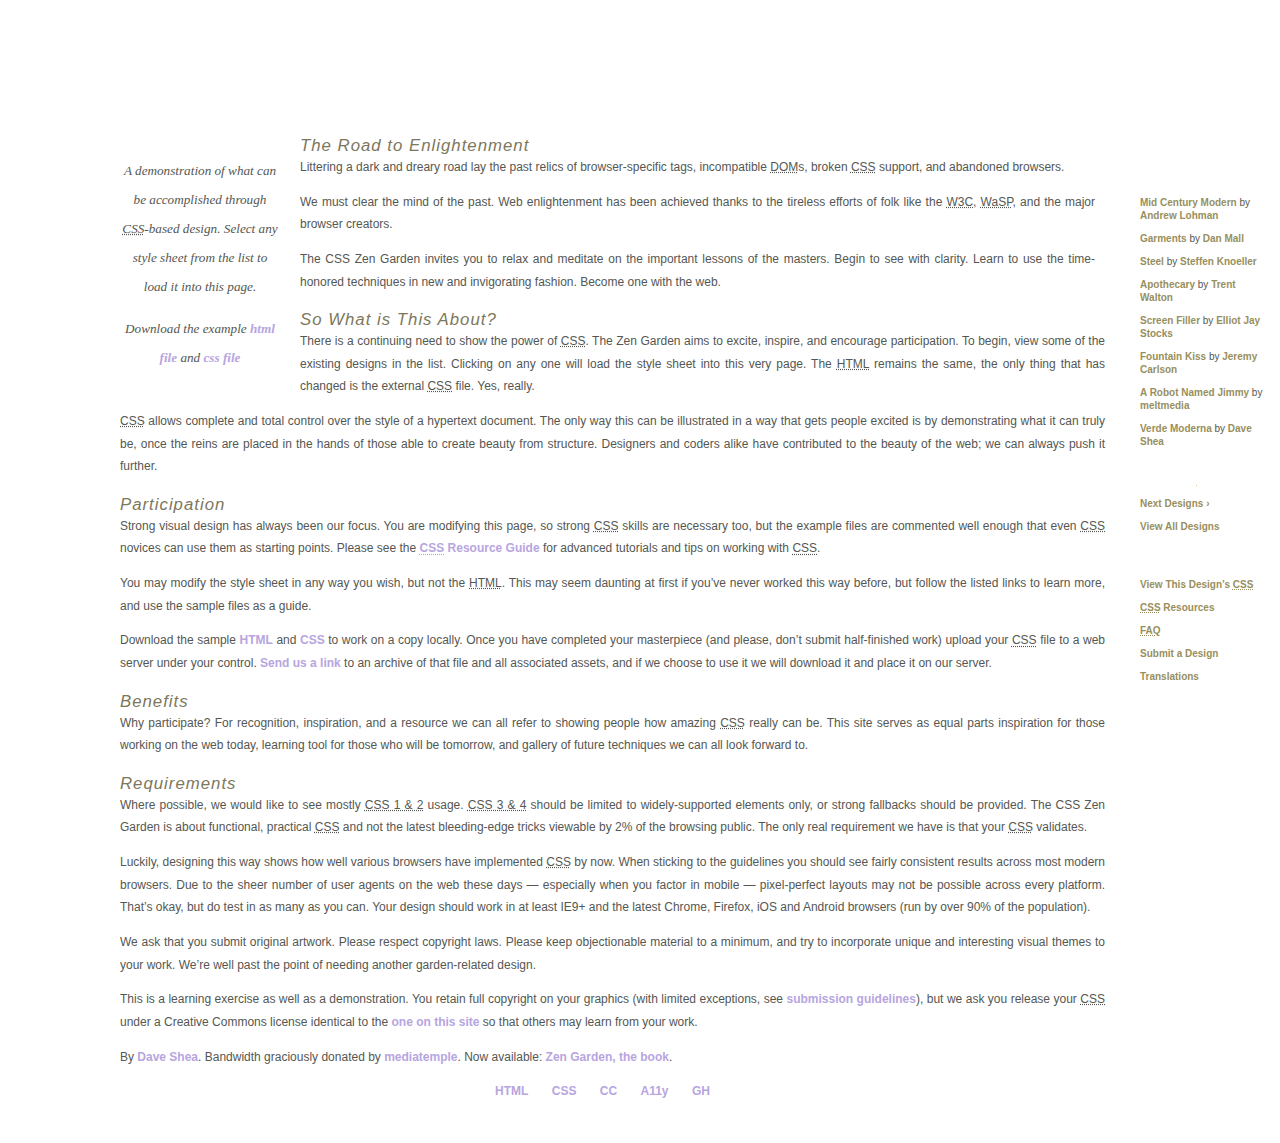
==== ZenGarden/index.html @ 21ae8e84 "add ZenGarden" ====
<!DOCTYPE html>
<html lang="en">
<head>
	<meta charset="utf-8">
	<title>CSS Zen Garden: The Beauty of CSS Design</title>

	<link rel="stylesheet" media="screen" href="style.css?v=8may2013">
	<link rel="alternate" type="application/rss+xml" title="RSS" href="http://www.csszengarden.com/zengarden.xml">

	<meta name="viewport" content="width=device-width, initial-scale=1.0">
	<meta name="author" content="Dave Shea">
	<meta name="description" content="A demonstration of what can be accomplished visually through CSS-based design.">
	<meta name="robots" content="all">


	<!--[if lt IE 9]>
	<script src="script/html5shiv.js"></script>
	<![endif]-->
</head>

<!--



	View source is a feature, not a bug. Thanks for your curiosity and
	interest in participating!

	Here are the submission guidelines for the new and improved csszengarden.com:

	- CSS3? Of course! Prefix for ALL browsers where necessary.
	- go responsive; test your layout at multiple screen sizes.
	- your browser testing baseline: IE9+, recent Chrome/Firefox/Safari, and iOS/Android
	- Graceful degradation is acceptable, and in fact highly encouraged.
	- use classes for styling. Don't use ids.
	- web fonts are cool, just make sure you have a license to share the files. Hosted 
	  services that are applied via the CSS file (ie. Google Fonts) will work fine, but
	  most that require custom HTML won't. TypeKit is supported, see the readme on this
	  page for usage instructions: https://github.com/mezzoblue/csszengarden.com/

	And a few tips on building your CSS file:

	- use :first-child, :last-child and :nth-child to get at non-classed elements
	- use ::before and ::after to create pseudo-elements for extra styling
	- use multiple background images to apply as many as you need to any element
	- use the Kellum Method for image replacement, if still needed. http://goo.gl/GXxdI
	- don't rely on the extra divs at the bottom. Use ::before and ::after instead.

		
-->

<body id="css-zen-garden">
<div class="page-wrapper">

	<section class="intro" id="zen-intro">
		<header role="banner">
			<h1>CSS Zen Garden</h1>
			<h2>The Beauty of <abbr title="Cascading Style Sheets">CSS</abbr> Design</h2>
		</header>

		<div class="summary" id="zen-summary" role="article">
			<p>A demonstration of what can be accomplished through <abbr title="Cascading Style Sheets">CSS</abbr>-based design. Select any style sheet from the list to load it into this page.</p>
			<p>Download the example <a href="/examples/index" title="This page's source HTML code, not to be modified.">html file</a> and <a href="/examples/style.css" title="This page's sample CSS, the file you may modify.">css file</a></p>
		</div>

		<div class="preamble" id="zen-preamble" role="article">
			<h3>The Road to Enlightenment</h3>
			<p>Littering a dark and dreary road lay the past relics of browser-specific tags, incompatible <abbr title="Document Object Model">DOM</abbr>s, broken <abbr title="Cascading Style Sheets">CSS</abbr> support, and abandoned browsers.</p>
			<p>We must clear the mind of the past. Web enlightenment has been achieved thanks to the tireless efforts of folk like the <abbr title="World Wide Web Consortium">W3C</abbr>, <abbr title="Web Standards Project">WaSP</abbr>, and the major browser creators.</p>
			<p>The CSS Zen Garden invites you to relax and meditate on the important lessons of the masters. Begin to see with clarity. Learn to use the time-honored techniques in new and invigorating fashion. Become one with the web.</p>
		</div>
	</section>

	<div class="main supporting" id="zen-supporting" role="main">
		<div class="explanation" id="zen-explanation" role="article">
			<h3>So What is This About?</h3>
			<p>There is a continuing need to show the power of <abbr title="Cascading Style Sheets">CSS</abbr>. The Zen Garden aims to excite, inspire, and encourage participation. To begin, view some of the existing designs in the list. Clicking on any one will load the style sheet into this very page. The <abbr title="HyperText Markup Language">HTML</abbr> remains the same, the only thing that has changed is the external <abbr title="Cascading Style Sheets">CSS</abbr> file. Yes, really.</p>
			<p><abbr title="Cascading Style Sheets">CSS</abbr> allows complete and total control over the style of a hypertext document. The only way this can be illustrated in a way that gets people excited is by demonstrating what it can truly be, once the reins are placed in the hands of those able to create beauty from structure. Designers and coders alike have contributed to the beauty of the web; we can always push it further.</p>
		</div>

		<div class="participation" id="zen-participation" role="article">
			<h3>Participation</h3>
			<p>Strong visual design has always been our focus. You are modifying this page, so strong <abbr title="Cascading Style Sheets">CSS</abbr> skills are necessary too, but the example files are commented well enough that even <abbr title="Cascading Style Sheets">CSS</abbr> novices can use them as starting points. Please see the <a href="http://www.mezzoblue.com/zengarden/resources/" title="A listing of CSS-related resources"><abbr title="Cascading Style Sheets">CSS</abbr> Resource Guide</a> for advanced tutorials and tips on working with <abbr title="Cascading Style Sheets">CSS</abbr>.</p>
			<p>You may modify the style sheet in any way you wish, but not the <abbr title="HyperText Markup Language">HTML</abbr>. This may seem daunting at first if you&#8217;ve never worked this way before, but follow the listed links to learn more, and use the sample files as a guide.</p>
			<p>Download the sample <a href="/examples/index" title="This page's source HTML code, not to be modified.">HTML</a> and <a href="/examples/style.css" title="This page's sample CSS, the file you may modify.">CSS</a> to work on a copy locally. Once you have completed your masterpiece (and please, don&#8217;t submit half-finished work) upload your <abbr title="Cascading Style Sheets">CSS</abbr> file to a web server under your control. <a href="http://www.mezzoblue.com/zengarden/submit/" title="Use the contact form to send us your CSS file">Send us a link</a> to an archive of that file and all associated assets, and if we choose to use it we will download it and place it on our server.</p>
		</div>

		<div class="benefits" id="zen-benefits" role="article">
			<h3>Benefits</h3>
			<p>Why participate? For recognition, inspiration, and a resource we can all refer to showing people how amazing <abbr title="Cascading Style Sheets">CSS</abbr> really can be. This site serves as equal parts inspiration for those working on the web today, learning tool for those who will be tomorrow, and gallery of future techniques we can all look forward to.</p>
		</div>

		<div class="requirements" id="zen-requirements" role="article">
			<h3>Requirements</h3>
			<p>Where possible, we would like to see mostly <abbr title="Cascading Style Sheets, levels 1 and 2">CSS 1 &amp; 2</abbr> usage. <abbr title="Cascading Style Sheets, levels 3 and 4">CSS 3 &amp; 4</abbr> should be limited to widely-supported elements only, or strong fallbacks should be provided. The CSS Zen Garden is about functional, practical <abbr title="Cascading Style Sheets">CSS</abbr> and not the latest bleeding-edge tricks viewable by 2% of the browsing public. The only real requirement we have is that your <abbr title="Cascading Style Sheets">CSS</abbr> validates.</p>
			<p>Luckily, designing this way shows how well various browsers have implemented <abbr title="Cascading Style Sheets">CSS</abbr> by now. When sticking to the guidelines you should see fairly consistent results across most modern browsers. Due to the sheer number of user agents on the web these days &#8212; especially when you factor in mobile &#8212; pixel-perfect layouts may not be possible across every platform. That&#8217;s okay, but do test in as many as you can. Your design should work in at least IE9+ and the latest Chrome, Firefox, iOS and Android browsers (run by over 90% of the population).</p>
			<p>We ask that you submit original artwork. Please respect copyright laws. Please keep objectionable material to a minimum, and try to incorporate unique and interesting visual themes to your work. We&#8217;re well past the point of needing another garden-related design.</p>
			<p>This is a learning exercise as well as a demonstration. You retain full copyright on your graphics (with limited exceptions, see <a href="http://www.mezzoblue.com/zengarden/submit/guidelines/">submission guidelines</a>), but we ask you release your <abbr title="Cascading Style Sheets">CSS</abbr> under a Creative Commons license identical to the <a href="http://creativecommons.org/licenses/by-nc-sa/3.0/" title="View the Zen Garden's license information.">one on this site</a> so that others may learn from your work.</p>
			<p role="contentinfo">By <a href="http://www.mezzoblue.com/">Dave Shea</a>. Bandwidth graciously donated by <a href="http://www.mediatemple.net/">mediatemple</a>. Now available: <a href="http://www.amazon.com/exec/obidos/ASIN/0321303474/mezzoblue-20/">Zen Garden, the book</a>.</p>
		</div>

		<footer>
			<a href="http://validator.w3.org/check/referer" title="Check the validity of this site&#8217;s HTML" class="zen-validate-html">HTML</a>
			<a href="http://jigsaw.w3.org/css-validator/check/referer" title="Check the validity of this site&#8217;s CSS" class="zen-validate-css">CSS</a>
			<a href="http://creativecommons.org/licenses/by-nc-sa/3.0/" title="View the Creative Commons license of this site: Attribution-NonCommercial-ShareAlike." class="zen-license">CC</a>
			<a href="http://mezzoblue.com/zengarden/faq/#aaa" title="Read about the accessibility of this site" class="zen-accessibility">A11y</a>
			<a href="https://github.com/mezzoblue/csszengarden.com" title="Fork this site on Github" class="zen-github">GH</a>
		</footer>

	</div>


	<aside class="sidebar" role="complementary">
		<div class="wrapper">

			<div class="design-selection" id="design-selection">
				<h3 class="select">Select a Design:</h3>
				<nav role="navigation">
					<ul>
					<li>
						<a href="/221/" class="design-name">Mid Century Modern</a> by						<a href="http://andrewlohman.com/" class="designer-name">Andrew Lohman</a>
					</li>					<li>
						<a href="/220/" class="design-name">Garments</a> by						<a href="http://danielmall.com/" class="designer-name">Dan Mall</a>
					</li>					<li>
						<a href="/219/" class="design-name">Steel</a> by						<a href="http://steffen-knoeller.de" class="designer-name">Steffen Knoeller</a>
					</li>					<li>
						<a href="/218/" class="design-name">Apothecary</a> by						<a href="http://trentwalton.com" class="designer-name">Trent Walton</a>
					</li>					<li>
						<a href="/217/" class="design-name">Screen Filler</a> by						<a href="http://elliotjaystocks.com/" class="designer-name">Elliot Jay Stocks</a>
					</li>					<li>
						<a href="/216/" class="design-name">Fountain Kiss</a> by						<a href="http://jeremycarlson.com" class="designer-name">Jeremy Carlson</a>
					</li>					<li>
						<a href="/215/" class="design-name">A Robot Named Jimmy</a> by						<a href="http://meltmedia.com/" class="designer-name">meltmedia</a>
					</li>					<li>
						<a href="/214/" class="design-name">Verde Moderna</a> by						<a href="http://www.mezzoblue.com/" class="designer-name">Dave Shea</a>
					</li>					</ul>
				</nav>
			</div>

			<div class="design-archives" id="design-archives">
				<h3 class="archives">Archives:</h3>
				<nav role="navigation">
					<ul>
						<li class="next">
							<a href="/214/page1">
								Next Designs <span class="indicator">&rsaquo;</span>
							</a>
						</li>
						<li class="viewall">
							<a href="http://www.mezzoblue.com/zengarden/alldesigns/" title="View every submission to the Zen Garden.">
								View All Designs							</a>
						</li>
					</ul>
				</nav>
			</div>

			<div class="zen-resources" id="zen-resources">
				<h3 class="resources">Resources:</h3>
				<ul>
					<li class="view-css">
						<a href="style.css" title="View the source CSS file of the currently-viewed design.">
							View This Design&#8217;s <abbr title="Cascading Style Sheets">CSS</abbr>						</a>
					</li>
					<li class="css-resources">
						<a href="http://www.mezzoblue.com/zengarden/resources/" title="Links to great sites with information on using CSS.">
							<abbr title="Cascading Style Sheets">CSS</abbr> Resources						</a>
					</li>
					<li class="zen-faq">
						<a href="http://www.mezzoblue.com/zengarden/faq/" title="A list of Frequently Asked Questions about the Zen Garden.">
							<abbr title="Frequently Asked Questions">FAQ</abbr>						</a>
					</li>
					<li class="zen-submit">
						<a href="http://www.mezzoblue.com/zengarden/submit/" title="Send in your own CSS file.">
							Submit a Design						</a>
					</li>
					<li class="zen-translations">
						<a href="http://www.mezzoblue.com/zengarden/translations/" title="View translated versions of this page.">
							Translations						</a>
					</li>
				</ul>
			</div>
		</div>
	</aside>


</div>

<!--

	These superfluous divs/spans were originally provided as catch-alls to add extra imagery.
	These days we have full ::before and ::after support, favour using those instead.
	These only remain for historical design compatibility. They might go away one day.
		
-->
<div class="extra1" role="presentation"></div><div class="extra2" role="presentation"></div><div class="extra3" role="presentation"></div>
<div class="extra4" role="presentation"></div><div class="extra5" role="presentation"></div><div class="extra6" role="presentation"></div>

</body>
</html>
---- ZenGarden/style.css ----
/* css Zen Garden default style v1.02 */
/* css released under Creative Commons License - http://creativecommons.org/licenses/by-nc-sa/1.0/  */

/* This file based on 'Tranquille' by Dave Shea */
/* You may use this file as a foundation for any new work, but you may find it easier to start from scratch. */
/* Not all elements are defined in this file, so you'll most likely want to refer to the xhtml as well. */

/* Your images should be linked as if the CSS file sits in the same folder as the images. ie. no paths. */


/* basic elements */
html {
	margin: 0;
	padding: 0;
	}
body { 
	font: 75% georgia, sans-serif;
	line-height: 1.88889;
	color: #555753; 
	background: #fff url(http://csszengarden.com/001/blossoms.jpg) no-repeat bottom right; 
	margin: 0; 
	padding: 0;
	}
p { 
	margin-top: 0; 
	text-align: justify;
	}
h3 { 
	font: italic normal 1.4em georgia, sans-serif;
	letter-spacing: 1px; 
	margin-bottom: 0; 
	color: #7D775C;
	}
a:link { 
	font-weight: bold; 
	text-decoration: none; 
	color: #B7A5DF;
	}
a:visited { 
	font-weight: bold; 
	text-decoration: none; 
	color: #D4CDDC;
	}
a:hover, a:focus, a:active { 
	text-decoration: underline; 
	color: #9685BA;
	}
abbr {
	border-bottom: none;
	}


/* specific divs */
.page-wrapper { 
	background: url(http://csszengarden.com/001/zen-bg.jpg) no-repeat top left; 
	padding: 0 175px 0 110px;  
	margin: 0; 
	position: relative;
	}

.intro { 
	min-width: 470px;
	width: 100%;
	}

header h1 { 
	background: transparent url(http://csszengarden.com/001/h1.gif) no-repeat top left;
	margin-top: 10px;
	display: block;
	width: 219px;
	height: 87px;
	float: left;

	text-indent: 100%;
	white-space: nowrap;
	overflow: hidden;
	}
header h2 { 
	background: transparent url(http://csszengarden.com/001/h2.gif) no-repeat top left; 
	margin-top: 58px; 
	margin-bottom: 40px; 
	width: 200px; 
	height: 18px; 
	float: right;

	text-indent: 100%;
	white-space: nowrap;
	overflow: hidden;
	}
header {
	padding-top: 20px;
	height: 87px;
}

.summary {
	clear: both; 
	margin: 20px 20px 20px 10px; 
	width: 160px; 
	float: left;
	}
.summary p {
	font: italic 1.1em/2.2 georgia; 
	text-align: center;
	}

.preamble {
	clear: right; 
	padding: 0px 10px 0 10px;
	}
.supporting {	
	padding-left: 10px; 
	margin-bottom: 40px;
	}

footer { 
	text-align: center; 
	}
footer a:link, footer a:visited { 
	margin-right: 20px; 
	}

.sidebar {
	margin-left: 600px; 
	position: absolute; 
	top: 0; 
	right: 0;
	}
.sidebar .wrapper { 
	font: 10px verdana, sans-serif; 
	background: transparent url(http://csszengarden.com/001/paper-bg.jpg) top left repeat-y; 
	padding: 10px; 
	margin-top: 150px; 
	width: 130px; 
	}
.sidebar h3.select { 
	background: transparent url(http://csszengarden.com/001/h3.gif) no-repeat top left; 
	margin: 10px 0 5px 0; 
	width: 97px; 
	height: 16px; 

	text-indent: 100%;
	white-space: nowrap;
	overflow: hidden;
	}
.sidebar h3.archives { 
	background: transparent url(http://csszengarden.com/001/h5.gif) no-repeat top left; 
	margin: 25px 0 5px 0; 
	width:57px; 
	height: 14px; 

	text-indent: 100%;
	white-space: nowrap;
	overflow: hidden;
	}
.sidebar h3.resources { 
	background: transparent url(http://csszengarden.com/001/h6.gif) no-repeat top left; 
	margin: 25px 0 5px 0; 
	width:63px; 
	height: 10px; 

	text-indent: 100%;
	white-space: nowrap;
	overflow: hidden;
	}


.sidebar ul {
	margin: 0;
	padding: 0;
	}
.sidebar li {
	line-height: 1.3em; 
	background: transparent url(http://csszengarden.com/001/cr1.gif) no-repeat top center; 
	display: block; 
	padding-top: 5px; 
	margin-bottom: 5px;
	list-style-type: none;
	}
.sidebar li a:link {
	color: #988F5E;
	}
.sidebar li a:visited {
	color: #B3AE94;
	}


.extra1 {
	background: transparent url(http://csszengarden.com/001/cr2.gif) top left no-repeat; 
	position: absolute; 
	top: 40px; 
	right: 0; 
	width: 148px; 
	height: 110px;
	}
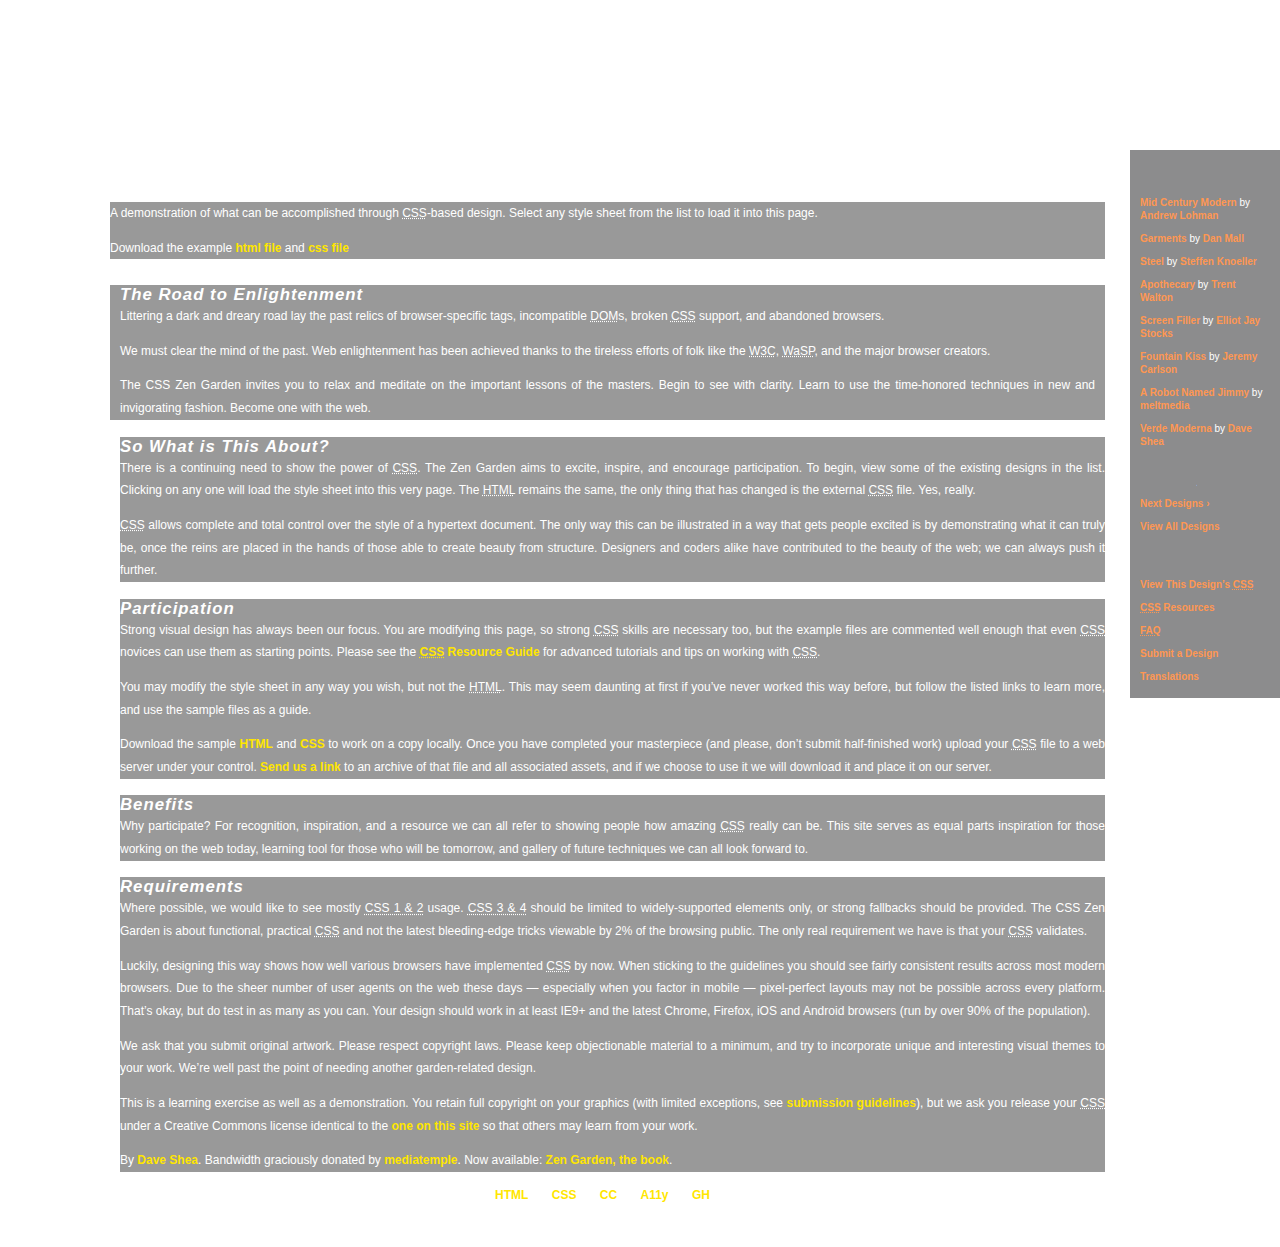
==== commit a90098e4: "update css" ====
--- a/ZenGarden/index.html
+++ b/ZenGarden/index.html
@@ -49,150 +49,151 @@
 -->
 
 <body id="css-zen-garden">
-<div class="page-wrapper">
+<div id="bg">
+	<div class="page-wrapper">
 
-	<section class="intro" id="zen-intro">
-		<header role="banner">
-			<h1>CSS Zen Garden</h1>
-			<h2>The Beauty of <abbr title="Cascading Style Sheets">CSS</abbr> Design</h2>
-		</header>
+		<section class="intro" id="zen-intro">
+			<header role="banner">
+				<h1>CSS Zen Garden</h1>
+				<h2>The Beauty of <abbr title="Cascading Style Sheets">CSS</abbr> Design</h2>
+			</header>
 
-		<div class="summary" id="zen-summary" role="article">
-			<p>A demonstration of what can be accomplished through <abbr title="Cascading Style Sheets">CSS</abbr>-based design. Select any style sheet from the list to load it into this page.</p>
-			<p>Download the example <a href="/examples/index" title="This page's source HTML code, not to be modified.">html file</a> and <a href="/examples/style.css" title="This page's sample CSS, the file you may modify.">css file</a></p>
+			<div class="summary" id="zen-summary" role="article">
+				<p>A demonstration of what can be accomplished through <abbr title="Cascading Style Sheets">CSS</abbr>-based design. Select any style sheet from the list to load it into this page.</p>
+				<p>Download the example <a href="/examples/index" title="This page's source HTML code, not to be modified.">html file</a> and <a href="/examples/style.css" title="This page's sample CSS, the file you may modify.">css file</a></p>
+			</div>
+
+			<div class="preamble" id="zen-preamble" role="article">
+				<h3>The Road to Enlightenment</h3>
+				<p>Littering a dark and dreary road lay the past relics of browser-specific tags, incompatible <abbr title="Document Object Model">DOM</abbr>s, broken <abbr title="Cascading Style Sheets">CSS</abbr> support, and abandoned browsers.</p>
+				<p>We must clear the mind of the past. Web enlightenment has been achieved thanks to the tireless efforts of folk like the <abbr title="World Wide Web Consortium">W3C</abbr>, <abbr title="Web Standards Project">WaSP</abbr>, and the major browser creators.</p>
+				<p>The CSS Zen Garden invites you to relax and meditate on the important lessons of the masters. Begin to see with clarity. Learn to use the time-honored techniques in new and invigorating fashion. Become one with the web.</p>
+			</div>
+		</section>
+
+		<div class="main supporting" id="zen-supporting" role="main">
+			<div class="explanation" id="zen-explanation" role="article">
+				<h3>So What is This About?</h3>
+				<p>There is a continuing need to show the power of <abbr title="Cascading Style Sheets">CSS</abbr>. The Zen Garden aims to excite, inspire, and encourage participation. To begin, view some of the existing designs in the list. Clicking on any one will load the style sheet into this very page. The <abbr title="HyperText Markup Language">HTML</abbr> remains the same, the only thing that has changed is the external <abbr title="Cascading Style Sheets">CSS</abbr> file. Yes, really.</p>
+				<p><abbr title="Cascading Style Sheets">CSS</abbr> allows complete and total control over the style of a hypertext document. The only way this can be illustrated in a way that gets people excited is by demonstrating what it can truly be, once the reins are placed in the hands of those able to create beauty from structure. Designers and coders alike have contributed to the beauty of the web; we can always push it further.</p>
+			</div>
+
+			<div class="participation" id="zen-participation" role="article">
+				<h3>Participation</h3>
+				<p>Strong visual design has always been our focus. You are modifying this page, so strong <abbr title="Cascading Style Sheets">CSS</abbr> skills are necessary too, but the example files are commented well enough that even <abbr title="Cascading Style Sheets">CSS</abbr> novices can use them as starting points. Please see the <a href="http://www.mezzoblue.com/zengarden/resources/" title="A listing of CSS-related resources"><abbr title="Cascading Style Sheets">CSS</abbr> Resource Guide</a> for advanced tutorials and tips on working with <abbr title="Cascading Style Sheets">CSS</abbr>.</p>
+				<p>You may modify the style sheet in any way you wish, but not the <abbr title="HyperText Markup Language">HTML</abbr>. This may seem daunting at first if you&#8217;ve never worked this way before, but follow the listed links to learn more, and use the sample files as a guide.</p>
+				<p>Download the sample <a href="/examples/index" title="This page's source HTML code, not to be modified.">HTML</a> and <a href="/examples/style.css" title="This page's sample CSS, the file you may modify.">CSS</a> to work on a copy locally. Once you have completed your masterpiece (and please, don&#8217;t submit half-finished work) upload your <abbr title="Cascading Style Sheets">CSS</abbr> file to a web server under your control. <a href="http://www.mezzoblue.com/zengarden/submit/" title="Use the contact form to send us your CSS file">Send us a link</a> to an archive of that file and all associated assets, and if we choose to use it we will download it and place it on our server.</p>
+			</div>
+
+			<div class="benefits" id="zen-benefits" role="article">
+				<h3>Benefits</h3>
+				<p>Why participate? For recognition, inspiration, and a resource we can all refer to showing people how amazing <abbr title="Cascading Style Sheets">CSS</abbr> really can be. This site serves as equal parts inspiration for those working on the web today, learning tool for those who will be tomorrow, and gallery of future techniques we can all look forward to.</p>
+			</div>
+
+			<div class="requirements" id="zen-requirements" role="article">
+				<h3>Requirements</h3>
+				<p>Where possible, we would like to see mostly <abbr title="Cascading Style Sheets, levels 1 and 2">CSS 1 &amp; 2</abbr> usage. <abbr title="Cascading Style Sheets, levels 3 and 4">CSS 3 &amp; 4</abbr> should be limited to widely-supported elements only, or strong fallbacks should be provided. The CSS Zen Garden is about functional, practical <abbr title="Cascading Style Sheets">CSS</abbr> and not the latest bleeding-edge tricks viewable by 2% of the browsing public. The only real requirement we have is that your <abbr title="Cascading Style Sheets">CSS</abbr> validates.</p>
+				<p>Luckily, designing this way shows how well various browsers have implemented <abbr title="Cascading Style Sheets">CSS</abbr> by now. When sticking to the guidelines you should see fairly consistent results across most modern browsers. Due to the sheer number of user agents on the web these days &#8212; especially when you factor in mobile &#8212; pixel-perfect layouts may not be possible across every platform. That&#8217;s okay, but do test in as many as you can. Your design should work in at least IE9+ and the latest Chrome, Firefox, iOS and Android browsers (run by over 90% of the population).</p>
+				<p>We ask that you submit original artwork. Please respect copyright laws. Please keep objectionable material to a minimum, and try to incorporate unique and interesting visual themes to your work. We&#8217;re well past the point of needing another garden-related design.</p>
+				<p>This is a learning exercise as well as a demonstration. You retain full copyright on your graphics (with limited exceptions, see <a href="http://www.mezzoblue.com/zengarden/submit/guidelines/">submission guidelines</a>), but we ask you release your <abbr title="Cascading Style Sheets">CSS</abbr> under a Creative Commons license identical to the <a href="http://creativecommons.org/licenses/by-nc-sa/3.0/" title="View the Zen Garden's license information.">one on this site</a> so that others may learn from your work.</p>
+				<p role="contentinfo">By <a href="http://www.mezzoblue.com/">Dave Shea</a>. Bandwidth graciously donated by <a href="http://www.mediatemple.net/">mediatemple</a>. Now available: <a href="http://www.amazon.com/exec/obidos/ASIN/0321303474/mezzoblue-20/">Zen Garden, the book</a>.</p>
+			</div>
+
+			<footer>
+				<a href="http://validator.w3.org/check/referer" title="Check the validity of this site&#8217;s HTML" class="zen-validate-html">HTML</a>
+				<a href="http://jigsaw.w3.org/css-validator/check/referer" title="Check the validity of this site&#8217;s CSS" class="zen-validate-css">CSS</a>
+				<a href="http://creativecommons.org/licenses/by-nc-sa/3.0/" title="View the Creative Commons license of this site: Attribution-NonCommercial-ShareAlike." class="zen-license">CC</a>
+				<a href="http://mezzoblue.com/zengarden/faq/#aaa" title="Read about the accessibility of this site" class="zen-accessibility">A11y</a>
+				<a href="https://github.com/mezzoblue/csszengarden.com" title="Fork this site on Github" class="zen-github">GH</a>
+			</footer>
+
 		</div>
 
-		<div class="preamble" id="zen-preamble" role="article">
-			<h3>The Road to Enlightenment</h3>
-			<p>Littering a dark and dreary road lay the past relics of browser-specific tags, incompatible <abbr title="Document Object Model">DOM</abbr>s, broken <abbr title="Cascading Style Sheets">CSS</abbr> support, and abandoned browsers.</p>
-			<p>We must clear the mind of the past. Web enlightenment has been achieved thanks to the tireless efforts of folk like the <abbr title="World Wide Web Consortium">W3C</abbr>, <abbr title="Web Standards Project">WaSP</abbr>, and the major browser creators.</p>
-			<p>The CSS Zen Garden invites you to relax and meditate on the important lessons of the masters. Begin to see with clarity. Learn to use the time-honored techniques in new and invigorating fashion. Become one with the web.</p>
-		</div>
-	</section>
 
-	<div class="main supporting" id="zen-supporting" role="main">
-		<div class="explanation" id="zen-explanation" role="article">
-			<h3>So What is This About?</h3>
-			<p>There is a continuing need to show the power of <abbr title="Cascading Style Sheets">CSS</abbr>. The Zen Garden aims to excite, inspire, and encourage participation. To begin, view some of the existing designs in the list. Clicking on any one will load the style sheet into this very page. The <abbr title="HyperText Markup Language">HTML</abbr> remains the same, the only thing that has changed is the external <abbr title="Cascading Style Sheets">CSS</abbr> file. Yes, really.</p>
-			<p><abbr title="Cascading Style Sheets">CSS</abbr> allows complete and total control over the style of a hypertext document. The only way this can be illustrated in a way that gets people excited is by demonstrating what it can truly be, once the reins are placed in the hands of those able to create beauty from structure. Designers and coders alike have contributed to the beauty of the web; we can always push it further.</p>
-		</div>
+		<aside class="sidebar" role="complementary">
+			<div class="wrapper">
 
-		<div class="participation" id="zen-participation" role="article">
-			<h3>Participation</h3>
-			<p>Strong visual design has always been our focus. You are modifying this page, so strong <abbr title="Cascading Style Sheets">CSS</abbr> skills are necessary too, but the example files are commented well enough that even <abbr title="Cascading Style Sheets">CSS</abbr> novices can use them as starting points. Please see the <a href="http://www.mezzoblue.com/zengarden/resources/" title="A listing of CSS-related resources"><abbr title="Cascading Style Sheets">CSS</abbr> Resource Guide</a> for advanced tutorials and tips on working with <abbr title="Cascading Style Sheets">CSS</abbr>.</p>
-			<p>You may modify the style sheet in any way you wish, but not the <abbr title="HyperText Markup Language">HTML</abbr>. This may seem daunting at first if you&#8217;ve never worked this way before, but follow the listed links to learn more, and use the sample files as a guide.</p>
-			<p>Download the sample <a href="/examples/index" title="This page's source HTML code, not to be modified.">HTML</a> and <a href="/examples/style.css" title="This page's sample CSS, the file you may modify.">CSS</a> to work on a copy locally. Once you have completed your masterpiece (and please, don&#8217;t submit half-finished work) upload your <abbr title="Cascading Style Sheets">CSS</abbr> file to a web server under your control. <a href="http://www.mezzoblue.com/zengarden/submit/" title="Use the contact form to send us your CSS file">Send us a link</a> to an archive of that file and all associated assets, and if we choose to use it we will download it and place it on our server.</p>
-		</div>
+				<div class="design-selection" id="design-selection">
+					<h3 class="select">Select a Design:</h3>
+					<nav role="navigation">
+						<ul>
+						<li>
+							<a href="/221/" class="design-name">Mid Century Modern</a> by						<a href="http://andrewlohman.com/" class="designer-name">Andrew Lohman</a>
+						</li>					<li>
+							<a href="/220/" class="design-name">Garments</a> by						<a href="http://danielmall.com/" class="designer-name">Dan Mall</a>
+						</li>					<li>
+							<a href="/219/" class="design-name">Steel</a> by						<a href="http://steffen-knoeller.de" class="designer-name">Steffen Knoeller</a>
+						</li>					<li>
+							<a href="/218/" class="design-name">Apothecary</a> by						<a href="http://trentwalton.com" class="designer-name">Trent Walton</a>
+						</li>					<li>
+							<a href="/217/" class="design-name">Screen Filler</a> by						<a href="http://elliotjaystocks.com/" class="designer-name">Elliot Jay Stocks</a>
+						</li>					<li>
+							<a href="/216/" class="design-name">Fountain Kiss</a> by						<a href="http://jeremycarlson.com" class="designer-name">Jeremy Carlson</a>
+						</li>					<li>
+							<a href="/215/" class="design-name">A Robot Named Jimmy</a> by						<a href="http://meltmedia.com/" class="designer-name">meltmedia</a>
+						</li>					<li>
+							<a href="/214/" class="design-name">Verde Moderna</a> by						<a href="http://www.mezzoblue.com/" class="designer-name">Dave Shea</a>
+						</li>					</ul>
+					</nav>
+				</div>
 
-		<div class="benefits" id="zen-benefits" role="article">
-			<h3>Benefits</h3>
-			<p>Why participate? For recognition, inspiration, and a resource we can all refer to showing people how amazing <abbr title="Cascading Style Sheets">CSS</abbr> really can be. This site serves as equal parts inspiration for those working on the web today, learning tool for those who will be tomorrow, and gallery of future techniques we can all look forward to.</p>
-		</div>
+				<div class="design-archives" id="design-archives">
+					<h3 class="archives">Archives:</h3>
+					<nav role="navigation">
+						<ul>
+							<li class="next">
+								<a href="/214/page1">
+									Next Designs <span class="indicator">&rsaquo;</span>
+								</a>
+							</li>
+							<li class="viewall">
+								<a href="http://www.mezzoblue.com/zengarden/alldesigns/" title="View every submission to the Zen Garden.">
+									View All Designs							</a>
+							</li>
+						</ul>
+					</nav>
+				</div>
 
-		<div class="requirements" id="zen-requirements" role="article">
-			<h3>Requirements</h3>
-			<p>Where possible, we would like to see mostly <abbr title="Cascading Style Sheets, levels 1 and 2">CSS 1 &amp; 2</abbr> usage. <abbr title="Cascading Style Sheets, levels 3 and 4">CSS 3 &amp; 4</abbr> should be limited to widely-supported elements only, or strong fallbacks should be provided. The CSS Zen Garden is about functional, practical <abbr title="Cascading Style Sheets">CSS</abbr> and not the latest bleeding-edge tricks viewable by 2% of the browsing public. The only real requirement we have is that your <abbr title="Cascading Style Sheets">CSS</abbr> validates.</p>
-			<p>Luckily, designing this way shows how well various browsers have implemented <abbr title="Cascading Style Sheets">CSS</abbr> by now. When sticking to the guidelines you should see fairly consistent results across most modern browsers. Due to the sheer number of user agents on the web these days &#8212; especially when you factor in mobile &#8212; pixel-perfect layouts may not be possible across every platform. That&#8217;s okay, but do test in as many as you can. Your design should work in at least IE9+ and the latest Chrome, Firefox, iOS and Android browsers (run by over 90% of the population).</p>
-			<p>We ask that you submit original artwork. Please respect copyright laws. Please keep objectionable material to a minimum, and try to incorporate unique and interesting visual themes to your work. We&#8217;re well past the point of needing another garden-related design.</p>
-			<p>This is a learning exercise as well as a demonstration. You retain full copyright on your graphics (with limited exceptions, see <a href="http://www.mezzoblue.com/zengarden/submit/guidelines/">submission guidelines</a>), but we ask you release your <abbr title="Cascading Style Sheets">CSS</abbr> under a Creative Commons license identical to the <a href="http://creativecommons.org/licenses/by-nc-sa/3.0/" title="View the Zen Garden's license information.">one on this site</a> so that others may learn from your work.</p>
-			<p role="contentinfo">By <a href="http://www.mezzoblue.com/">Dave Shea</a>. Bandwidth graciously donated by <a href="http://www.mediatemple.net/">mediatemple</a>. Now available: <a href="http://www.amazon.com/exec/obidos/ASIN/0321303474/mezzoblue-20/">Zen Garden, the book</a>.</p>
-		</div>
+				<div class="zen-resources" id="zen-resources">
+					<h3 class="resources">Resources:</h3>
+					<ul>
+						<li class="view-css">
+							<a href="style.css" title="View the source CSS file of the currently-viewed design.">
+								View This Design&#8217;s <abbr title="Cascading Style Sheets">CSS</abbr>						</a>
+						</li>
+						<li class="css-resources">
+							<a href="http://www.mezzoblue.com/zengarden/resources/" title="Links to great sites with information on using CSS.">
+								<abbr title="Cascading Style Sheets">CSS</abbr> Resources						</a>
+						</li>
+						<li class="zen-faq">
+							<a href="http://www.mezzoblue.com/zengarden/faq/" title="A list of Frequently Asked Questions about the Zen Garden.">
+								<abbr title="Frequently Asked Questions">FAQ</abbr>						</a>
+						</li>
+						<li class="zen-submit">
+							<a href="http://www.mezzoblue.com/zengarden/submit/" title="Send in your own CSS file.">
+								Submit a Design						</a>
+						</li>
+						<li class="zen-translations">
+							<a href="http://www.mezzoblue.com/zengarden/translations/" title="View translated versions of this page.">
+								Translations						</a>
+						</li>
+					</ul>
+				</div>
+			</div>
+		</aside>
 
-		<footer>
-			<a href="http://validator.w3.org/check/referer" title="Check the validity of this site&#8217;s HTML" class="zen-validate-html">HTML</a>
-			<a href="http://jigsaw.w3.org/css-validator/check/referer" title="Check the validity of this site&#8217;s CSS" class="zen-validate-css">CSS</a>
-			<a href="http://creativecommons.org/licenses/by-nc-sa/3.0/" title="View the Creative Commons license of this site: Attribution-NonCommercial-ShareAlike." class="zen-license">CC</a>
-			<a href="http://mezzoblue.com/zengarden/faq/#aaa" title="Read about the accessibility of this site" class="zen-accessibility">A11y</a>
-			<a href="https://github.com/mezzoblue/csszengarden.com" title="Fork this site on Github" class="zen-github">GH</a>
-		</footer>
 
 	</div>
 
+	<!--
 
-	<aside class="sidebar" role="complementary">
-		<div class="wrapper">
-
-			<div class="design-selection" id="design-selection">
-				<h3 class="select">Select a Design:</h3>
-				<nav role="navigation">
-					<ul>
-					<li>
-						<a href="/221/" class="design-name">Mid Century Modern</a> by						<a href="http://andrewlohman.com/" class="designer-name">Andrew Lohman</a>
-					</li>					<li>
-						<a href="/220/" class="design-name">Garments</a> by						<a href="http://danielmall.com/" class="designer-name">Dan Mall</a>
-					</li>					<li>
-						<a href="/219/" class="design-name">Steel</a> by						<a href="http://steffen-knoeller.de" class="designer-name">Steffen Knoeller</a>
-					</li>					<li>
-						<a href="/218/" class="design-name">Apothecary</a> by						<a href="http://trentwalton.com" class="designer-name">Trent Walton</a>
-					</li>					<li>
-						<a href="/217/" class="design-name">Screen Filler</a> by						<a href="http://elliotjaystocks.com/" class="designer-name">Elliot Jay Stocks</a>
-					</li>					<li>
-						<a href="/216/" class="design-name">Fountain Kiss</a> by						<a href="http://jeremycarlson.com" class="designer-name">Jeremy Carlson</a>
-					</li>					<li>
-						<a href="/215/" class="design-name">A Robot Named Jimmy</a> by						<a href="http://meltmedia.com/" class="designer-name">meltmedia</a>
-					</li>					<li>
-						<a href="/214/" class="design-name">Verde Moderna</a> by						<a href="http://www.mezzoblue.com/" class="designer-name">Dave Shea</a>
-					</li>					</ul>
-				</nav>
-			</div>
-
-			<div class="design-archives" id="design-archives">
-				<h3 class="archives">Archives:</h3>
-				<nav role="navigation">
-					<ul>
-						<li class="next">
-							<a href="/214/page1">
-								Next Designs <span class="indicator">&rsaquo;</span>
-							</a>
-						</li>
-						<li class="viewall">
-							<a href="http://www.mezzoblue.com/zengarden/alldesigns/" title="View every submission to the Zen Garden.">
-								View All Designs							</a>
-						</li>
-					</ul>
-				</nav>
-			</div>
-
-			<div class="zen-resources" id="zen-resources">
-				<h3 class="resources">Resources:</h3>
-				<ul>
-					<li class="view-css">
-						<a href="style.css" title="View the source CSS file of the currently-viewed design.">
-							View This Design&#8217;s <abbr title="Cascading Style Sheets">CSS</abbr>						</a>
-					</li>
-					<li class="css-resources">
-						<a href="http://www.mezzoblue.com/zengarden/resources/" title="Links to great sites with information on using CSS.">
-							<abbr title="Cascading Style Sheets">CSS</abbr> Resources						</a>
-					</li>
-					<li class="zen-faq">
-						<a href="http://www.mezzoblue.com/zengarden/faq/" title="A list of Frequently Asked Questions about the Zen Garden.">
-							<abbr title="Frequently Asked Questions">FAQ</abbr>						</a>
-					</li>
-					<li class="zen-submit">
-						<a href="http://www.mezzoblue.com/zengarden/submit/" title="Send in your own CSS file.">
-							Submit a Design						</a>
-					</li>
-					<li class="zen-translations">
-						<a href="http://www.mezzoblue.com/zengarden/translations/" title="View translated versions of this page.">
-							Translations						</a>
-					</li>
-				</ul>
-			</div>
-		</div>
-	</aside>
-
-
+		These superfluous divs/spans were originally provided as catch-alls to add extra imagery.
+		These days we have full ::before and ::after support, favour using those instead.
+		These only remain for historical design compatibility. They might go away one day.
+			
+	-->
+	<div class="extra1" role="presentation"></div><div class="extra2" role="presentation"></div><div class="extra3" role="presentation"></div>
+	<div class="extra4" role="presentation"></div><div class="extra5" role="presentation"></div><div class="extra6" role="presentation"></div>
 </div>
-
-<!--
-
-	These superfluous divs/spans were originally provided as catch-alls to add extra imagery.
-	These days we have full ::before and ::after support, favour using those instead.
-	These only remain for historical design compatibility. They might go away one day.
-		
--->
-<div class="extra1" role="presentation"></div><div class="extra2" role="presentation"></div><div class="extra3" role="presentation"></div>
-<div class="extra4" role="presentation"></div><div class="extra5" role="presentation"></div><div class="extra6" role="presentation"></div>
-
 </body>
 </html>--- a/ZenGarden/style.css
+++ b/ZenGarden/style.css
@@ -17,7 +17,6 @@
 	font: 75% georgia, sans-serif;
 	line-height: 1.88889;
 	color: #555753; 
-	background: #fff url(http://csszengarden.com/001/blossoms.jpg) no-repeat bottom right; 
 	margin: 0; 
 	padding: 0;
 	}
@@ -25,16 +24,16 @@
 	margin-top: 0; 
 	text-align: justify;
 	}
-h3 { 
-	font: italic normal 1.4em georgia, sans-serif;
+h3 {
+	size: 50px;
+	font: italic bold 1.4em georgia, sans-serif;
 	letter-spacing: 1px; 
 	margin-bottom: 0; 
-	color: #7D775C;
 	}
 a:link { 
 	font-weight: bold; 
 	text-decoration: none; 
-	color: #B7A5DF;
+	color: rgb(255, 230, 0);
 	}
 a:visited { 
 	font-weight: bold; 
@@ -43,7 +42,7 @@
 	}
 a:hover, a:focus, a:active { 
 	text-decoration: underline; 
-	color: #9685BA;
+	color: rgb(255, 135, 23);
 	}
 abbr {
 	border-bottom: none;
@@ -51,32 +50,53 @@
 
 
 /* specific divs */
+#bg {
+	background: url(https://www.pixelstalk.net/wp-content/uploads/2016/10/Anime-Landscape-Backgrounds.jpg) no-repeat transparent;
+	background-size: cover;
+}
+
+.explanation {
+	color: white;
+	background-color: rgba(85, 85, 85, 0.6);
+}
+
+.participation {
+	color: rgb(255, 255, 255);
+	background-color: rgba(85, 85, 85, 0.6);
+}
+
+.benefits {
+	color: rgb(255, 255, 255);
+	background-color: rgba(85, 85, 85, 0.6);
+}
+
+.requirements {
+	color: rgb(255, 255, 255);
+	background-color: rgba(85, 85, 85, 0.6);
+}
+
 .page-wrapper { 
-	background: url(http://csszengarden.com/001/zen-bg.jpg) no-repeat top left; 
 	padding: 0 175px 0 110px;  
 	margin: 0; 
 	position: relative;
 	}
 
 .intro { 
+	color: white;
 	min-width: 470px;
 	width: 100%;
 	}
 
 header h1 { 
-	background: transparent url(http://csszengarden.com/001/h1.gif) no-repeat top left;
-	margin-top: 10px;
-	display: block;
-	width: 219px;
-	height: 87px;
-	float: left;
-
-	text-indent: 100%;
-	white-space: nowrap;
-	overflow: hidden;
+	/* background: transparent url(http://csszengarden.com/001/h1.gif) no-repeat top left; */
+	font-size: 70px;
+	font: italic bold  Impact;
+	text-decoration: overline underline;
+	color: white;
+	margin-top: -30px;
 	}
 header h2 { 
-	background: transparent url(http://csszengarden.com/001/h2.gif) no-repeat top left; 
+	/* background: transparent url(http://csszengarden.com/001/h2.gif) no-repeat;  */
 	margin-top: 58px; 
 	margin-bottom: 40px; 
 	width: 200px; 
@@ -93,17 +113,14 @@
 }
 
 .summary {
-	clear: both; 
-	margin: 20px 20px 20px 10px; 
-	width: 160px; 
-	float: left;
+	background-color: rgba(85, 85, 85, 0.6);
+	margin-top: 95px;
 	}
 .summary p {
-	font: italic 1.1em/2.2 georgia; 
-	text-align: center;
 	}
 
 .preamble {
+	background-color: rgba(85, 85, 85, 0.6);
 	clear: right; 
 	padding: 0px 10px 0 10px;
 	}
@@ -126,14 +143,16 @@
 	right: 0;
 	}
 .sidebar .wrapper { 
+	background: rgba(64, 64, 65, 0.6);
+	color: white;
 	font: 10px verdana, sans-serif; 
-	background: transparent url(http://csszengarden.com/001/paper-bg.jpg) top left repeat-y; 
+	/* background: transparent url(http://csszengarden.com/001/paper-bg.jpg) top left repeat-y;  */
 	padding: 10px; 
 	margin-top: 150px; 
 	width: 130px; 
 	}
 .sidebar h3.select { 
-	background: transparent url(http://csszengarden.com/001/h3.gif) no-repeat top left; 
+	/* background: transparent url(http://csszengarden.com/001/h3.gif) no-repeat top left;  */
 	margin: 10px 0 5px 0; 
 	width: 97px; 
 	height: 16px; 
@@ -143,7 +162,7 @@
 	overflow: hidden;
 	}
 .sidebar h3.archives { 
-	background: transparent url(http://csszengarden.com/001/h5.gif) no-repeat top left; 
+	/* background: transparent url(http://csszengarden.com/001/h5.gif) no-repeat top left;  */
 	margin: 25px 0 5px 0; 
 	width:57px; 
 	height: 14px; 
@@ -153,7 +172,7 @@
 	overflow: hidden;
 	}
 .sidebar h3.resources { 
-	background: transparent url(http://csszengarden.com/001/h6.gif) no-repeat top left; 
+	/* background: transparent url(http://csszengarden.com/001/h6.gif) no-repeat top left;  */
 	margin: 25px 0 5px 0; 
 	width:63px; 
 	height: 10px; 
@@ -170,22 +189,22 @@
 	}
 .sidebar li {
 	line-height: 1.3em; 
-	background: transparent url(http://csszengarden.com/001/cr1.gif) no-repeat top center; 
+	/* background: transparent url(http://csszengarden.com/001/cr1.gif) no-repeat top center;  */
 	display: block; 
 	padding-top: 5px; 
 	margin-bottom: 5px;
 	list-style-type: none;
 	}
 .sidebar li a:link {
-	color: #988F5E;
+	color: rgb(255, 151, 82);
 	}
 .sidebar li a:visited {
-	color: #B3AE94;
+	color: rgb(190, 92, 0);
 	}
 
 
 .extra1 {
-	background: transparent url(http://csszengarden.com/001/cr2.gif) top left no-repeat; 
+	/* background: transparent url(http://csszengarden.com/001/cr2.gif) top left no-repeat;  */
 	position: absolute; 
 	top: 40px; 
 	right: 0; 
